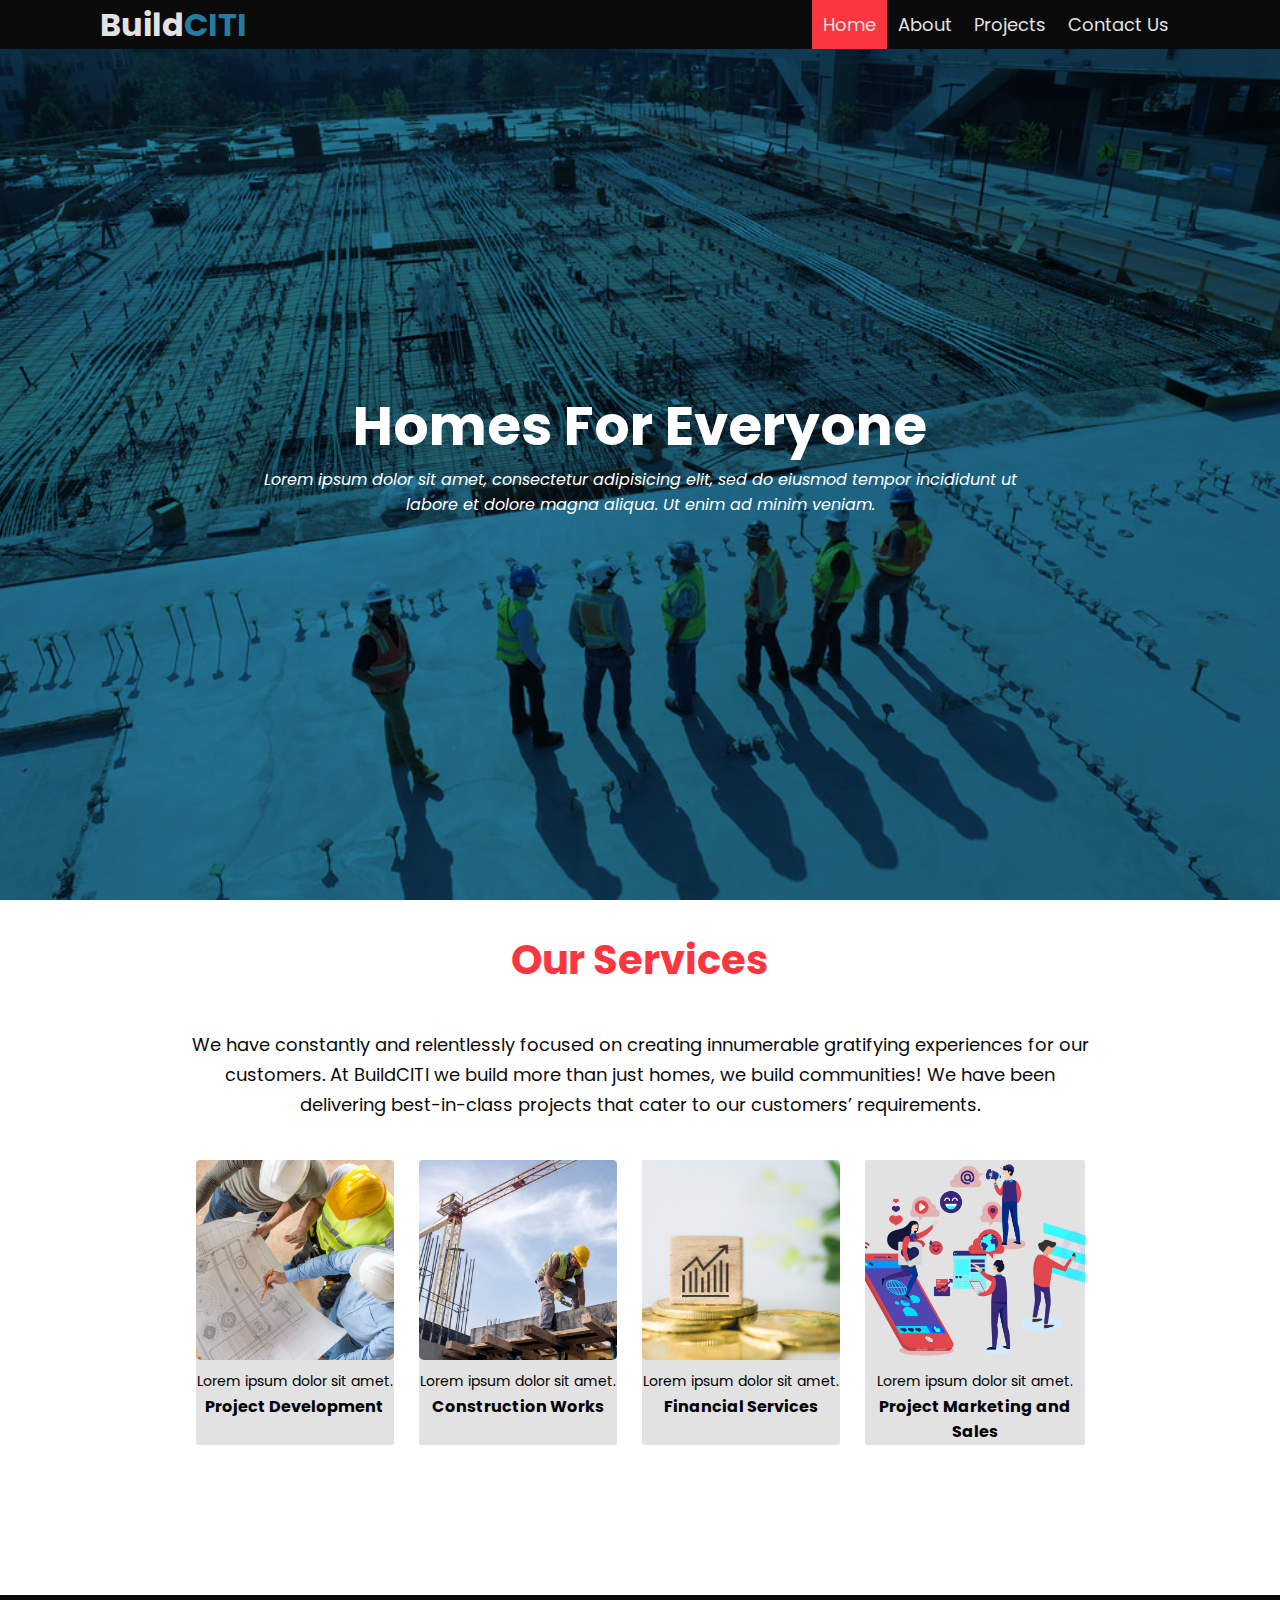
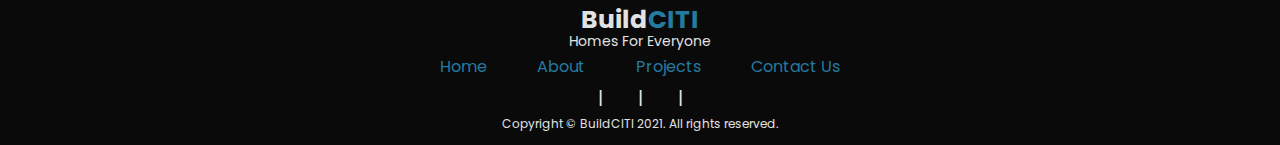
==== index.html @ 4a948ff4 "first-commit" ====
<!DOCTYPE html>
<html>
<head>
	<link rel="stylesheet" href="https://cdnjs.cloudflare.com/ajax/libs/font-awesome/5.15.3/css/all.min.css" integrity="sha512-iBBXm8fW90+nuLcSKlbmrPcLa0OT92xO1BIsZ+ywDWZCvqsWgccV3gFoRBv0z+8dLJgyAHIhR35VZc2oM/gI1w==" crossorigin="anonymous" referrerpolicy="no-referrer" />
	<link rel="preconnect" href="https://fonts.gstatic.com">
	<link href="https://fonts.googleapis.com/css2?family=Poppins:wght@300&display=swap" rel="stylesheet">
	<meta charset="utf-8">
	<meta name="viewport" content="width=device-width,initial-scale=1.0">
	<link rel="stylesheet" type="text/css" href="./styles/style.css">
	<title>BUILDCITI | CIVIL CONTRACTOR AND DEVELOPERS</title>
</head>
<body>
	<header>
		<div class="container header-flex">
			<div id="branding">
				<h1>Build<span>CITI</span></h1>
			</div>
			<nav>
				<ul>
					<li><a class="active" href="index.html">Home</a></li>
					<li><a href="about.html">About</a></li>
					<li><a href="#">Projects</a></li>
					<li><a href="contact.html">Contact Us</a></li>
				</ul>
			</nav>
		</div>
	</header>

	<div id="hero">
		<div class="text">
			<h2>Homes For Everyone</h2>
			<p><i>Lorem ipsum dolor sit amet, consectetur adipisicing elit, sed do eiusmod
			tempor incididunt ut labore et dolore magna aliqua. Ut enim ad minim veniam.</i></p>
		</div>
	</div>

	<section id="services">
		<div class="container">
			<div id="heading">
				<h2>Our Services</h2>
				<p>We have constantly and relentlessly focused on creating innumerable gratifying experiences for our customers. At BuildCITI we build more than just homes, we build communities! We have been delivering best-in-class projects that cater to our customers’ requirements.</p>
			</div>
			<div class="grid-4">
				
				<div class="card">
					<div class="invisible">
						<i class="fas fa-building"></i>
						<h3>Project Development</h3>
					</div>
					<div class="img-holder" style="background-image:url('./images/project.jpg');"></div>
					<p>Lorem ipsum dolor sit amet.</p>
					<h3>Project Development</h3>
				</div>
				<div class="card">
					<div class="invisible">
						<i class="fas fa-hard-hat"></i>
						<h3>Construction Works</h3>
					</div>
					<div class="img-holder" style="background-image:url('./images/construction.jpg');"></div>
					<p>Lorem ipsum dolor sit amet.</p>
					<h3>Construction Works</h3>
				</div>
				<div class="card">
					<div class="invisible">
						<i class="fas fa-hand-holding-usd"></i>
						<h3>Financial Services</h3>
					</div>
					<div class="img-holder" style="background-image:url('./images/finance.jpg');"></div>
					<p>Lorem ipsum dolor sit amet.</p>
					<h3>Financial Services</h3>
				</div>
				<div class="card">
					<div class="invisible">
						<i class="fas fa-bullhorn"></i>
						<h3>Project Marketing and Sales</h3>
					</div>
					<div class="img-holder" style="background-image:url('./images/advertising.png');"></div>
					<p>Lorem ipsum dolor sit amet.</p>
					<h3>Project Marketing and Sales</h3>
				</div>
			</div>
		</div>
	</section>


</div>
	</section>


	<footer>
		<div class="container">
			<div id="branding">
				<h1>Build<span>CITI</span></h1>
				<p>Homes For Everyone</p>
			</div>
			<div id="bottom-nav">
				<a href="#">Home</a>
				<a href="#">About</a>
				<a href="#">Projects</a>
				<a href="contact.html">Contact Us</a>
			</div>
			<div id="social-links">
				<a href="https://www.facebook.com" target="_blank"><i class="fab fa-facebook-f"></i></a>|
				<a href="https://www.twitter.com" target="_blank"><i class="fab fa-twitter"></i></a>|
				<a href="https://www.youtube.com" target="_blank"><i class="fab fa-youtube"></i></a>|
				<a href="#"><i class="fab fa-whatsapp"></i></a>
			</div>
			<div id="copyright">
				<p>Copyright © BuildCITI 2021. All rights reserved.</p>
			</div>
		</div>
	</footer>


</body>
</html>
---- styles/style.css ----
:root{
	--color-red:#FB3640;
	--color-blue:#0A2463;
	--color-black:#0A0A0A; 
	--color-primary-accent:#E2E2E2;
	--color-secondary-accent:#247BA0;
}
html{
	font-family: 'Poppins', sans-serif;
}
*{
	box-sizing: border-box;
	margin:0;
	padding:0;
	list-style: none;
}
img{
	width:100%;
}

/*UTILITY CLASSES*/
.container{
	max-width: 1100px;
	overflow: hidden;
	margin: 0 auto;
	padding:0 10px;
}

header{
	position: fixed;
	top:0;
	left:0;
	right:0;
	overflow: hidden;
	background:var(--color-black);	
	z-index: 1;
}
#header-contact{
	position: sticky;
	top:0;
	left:0;
	right:0;
	overflow: hidden;
	background:var(--color-black);	
	z-index: 1;
}
.header-flex{
	display: flex;
	flex-wrap: wrap;
	justify-content: space-between;
	align-items: center;
}
#branding h1{
	color:var(--color-primary-accent);
}
#branding span{
	color:var(--color-secondary-accent);
}
nav ul{
	display: flex;
}
nav ul li a{
	font-size: 18px;
	text-decoration: none;
	display: block;
	padding:11px;
	flex-wrap: wrap;
	color:var(--color-primary-accent);
}
nav ul li a:hover{
	background: var(--color-red);
	color:var(--color-black);
}
.active{
	background: var(--color-red);
}
#hero{
	display: flex;
	justify-content: center;
	color:white;
	text-align: center;
	padding:0  20px;
	align-items: center;
	background: url('../images/background.jpg');
	background-repeat: no-repeat;
	min-height: 100vh;
	background-size: cover;
	background-position:  right ;
	background-color: var(--color-secondary-accent);
	background-blend-mode: multiply;
}
#hero h2{
	font-size: 55px;
}
#hero p{
	max-width: 800px;
}

section #heading{
	text-align: center;
}
section #heading h2{
	margin: 30px 0;
	color:var(--color-red);
	font-size: 40px;
}
section #heading p{
	font-size: 18px;
	max-width: 900px;
	line-height: 30px;
	margin: 40px auto;
	color:var(--color-black);
}

.grid-4{
	display: grid;
	grid-template-columns:auto auto auto auto ;
	grid-gap:25px;
	justify-content: center;
	margin-bottom:150px;
}
.invisible{
	display: flex;
	justify-content: center;
	align-items: center;
	flex-direction: column;
	height:200px;
	background:rgba(0,0,255,0.5) ;
	position: absolute;
	width:100%; 
	transform: translateY(-200px);
	color: white;
	transition: 0.3s ease-in-out;
}
.invisible .fas{
	font-size: 45px;
}

.card{
	background: var(--color-primary-accent);
	overflow: hidden;
	position: relative;
	border-radius: 2px;
	text-align: center;
	max-width: 220px;
	min-height: 265px;

}
.card .img-holder{
	border-radius: 5px;
	height:200px;
	background-size: cover;
	background-position: center;
	margin-bottom:10px;
}
.card p{
	padding: 1px;
	font-size: 14px;
}
.card h3{
	padding: 1px;
	font-size: 16px;
}
.card:hover .invisible{
	transform: translateY(0);
	
}


@media(max-width:870px){
	.card{
		max-width: 180px;
		min-height: 280px;
	}

}
@media(max-width:750px){
	.grid-4{
		grid-gap:5px;
	}

}
@media(max-width:700px){
	.grid-4{
		grid-template-columns: auto auto;
		grid-gap:30px;
	}

	.card{
		min-width: 250px;
		min-height: 280px;
	}
}
@media(max-width:580px){
	.grid-4{
		grid-template-columns: auto;
		grid-gap:30px;
	}

	.card{
		min-width: 250px;
		min-height: 280px;
	}
	header #branding{
		font-size: 14px;
	}
	header .header-flex, header nav ul{
		text-align: center;
		display: block;
	}
	header nav ul li{
		display: inline-block;
	}
	header nav ul li a{
		padding:2px 5px;
		font-size: 14px;
	}
}



















footer{
	padding: 10px;
	background: var(--color-black);
	color: var(--color-primary-accent);
}
footer #branding{
	padding: 2px 0;
	text-align: center;
}
footer #branding h1{
	font-size:25px; 
	padding:0;
	margin: 0;
	line-height: 25px;
}
footer #branding p{
	font-size: 14px;
	line-height: 18px;
}
footer #bottom-nav{
	padding: 2px 0;
	display: flex;
	flex-wrap: wrap;
	max-width: 450px;
	margin: 0 auto;
	justify-content: space-around;
}
footer #bottom-nav a{
	margin:0 10px;
	text-decoration: none;
	color:var(--color-secondary-accent);
	transition: 0.1s ease-in-out;
	border-bottom: 1px solid var(--color-black);
}
footer #bottom-nav a:hover{
	color:var(--color-white);
	border-bottom: 1px solid white;
}
footer #social-links{
	padding: 2px 0;
	text-align: center;
	font-size: 18px;
}

footer #social-links a {
	color: var(--color-secondary-accent);
	margin: 0 15px;
	font-size: 18px;
	transition: 0.1s ease-in-out;
}

footer #social-links a:hover {
	color: var(--color-white);
}
#copyright{
	padding: 2px 0;
	text-align: center;
	font-size: 12px;
}




/*
*CONTACT US
*/
#contact-heading{
	padding: 10px;
	background: var(--color-secondary-accent);
}
#contact-heading h1{
	color:var(--color-primary-accent);
}

#contact-caption {
	padding: 40px 20px;
	font-size:14px;
}


#contact .container{
	padding:40px 60px;
}
.contact-container{

	border:1px solid black;
	max-width: 800px;
	margin:0 auto;

}
.contact-grid, .grid-2{
	padding:0;
	display: grid;
	grid-template-columns: 1fr 1fr;
}

form input,form  textarea{
	width:100%;
	font-family: sans-serif;
	border:1px solid var(--color-blue);
	padding:4px;
}
textarea{
	resize: none;
	height:80px;
}
[type="submit"]{
	border:0;
	padding:8px;
	margin-bottom: 10px;
	border-radius: 5px;
	color:var(--color-primary-accent);
	background:var(--color-red);
}
form  div{
	padding:6px;
}
#contact-info{
	padding:0px 10px;
	font-size: 12px;
}
#contact-info i{
	margin-right:10px;
}
#contact-info p{
	margin:10px 0;
}

@media(max-width: 768px){
	.grid-2{
	grid-template-columns: 1fr;
	}

}
@media(max-width: 600px){
	.contact-grid{
	grid-template-columns: 1fr;
	}

}
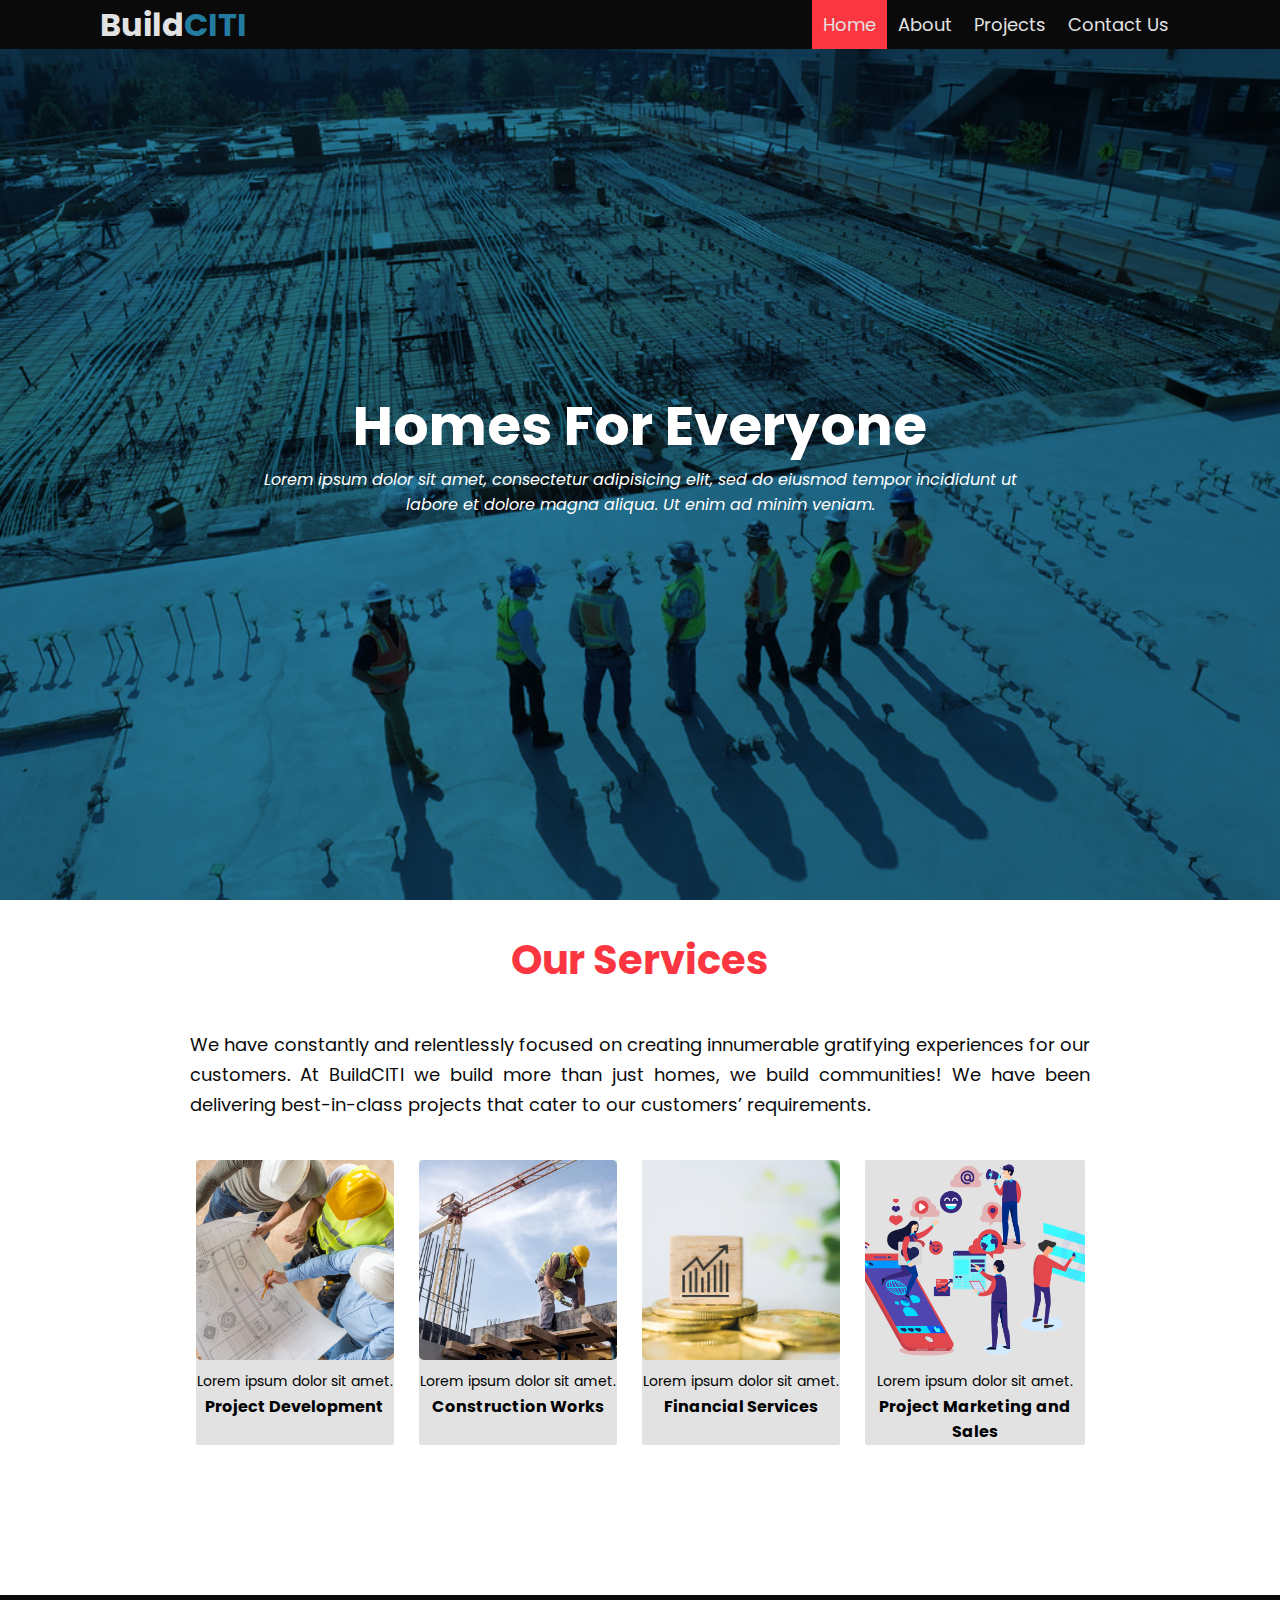
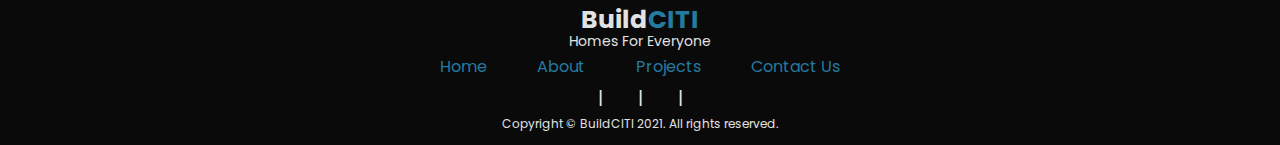
==== commit 06dde331: "second commit" ====
--- a/index.html
+++ b/index.html
@@ -19,7 +19,7 @@
 				<ul>
 					<li><a class="active" href="index.html">Home</a></li>
 					<li><a href="about.html">About</a></li>
-					<li><a href="#">Projects</a></li>
+					<li><a href="projects.html">Projects</a></li>
 					<li><a href="contact.html">Contact Us</a></li>
 				</ul>
 			</nav>
@@ -38,7 +38,7 @@
 		<div class="container">
 			<div id="heading">
 				<h2>Our Services</h2>
-				<p>We have constantly and relentlessly focused on creating innumerable gratifying experiences for our customers. At BuildCITI we build more than just homes, we build communities! We have been delivering best-in-class projects that cater to our customers’ requirements.</p>
+				<p style="text-align: justify;">We have constantly and relentlessly focused on creating innumerable gratifying experiences for our customers. At BuildCITI we build more than just homes, we build communities! We have been delivering best-in-class projects that cater to our customers’ requirements.</p>
 			</div>
 			<div class="grid-4">
 				
@@ -94,9 +94,9 @@
 				<p>Homes For Everyone</p>
 			</div>
 			<div id="bottom-nav">
-				<a href="#">Home</a>
-				<a href="#">About</a>
-				<a href="#">Projects</a>
+				<a href="index.html">Home</a>
+				<a href="about.html">About</a>
+				<a href="projects.html">Projects</a>
 				<a href="contact.html">Contact Us</a>
 			</div>
 			<div id="social-links">
--- a/styles/style.css
+++ b/styles/style.css
@@ -35,7 +35,7 @@
 	background:var(--color-black);	
 	z-index: 1;
 }
-#header-contact{
+#header-other{
 	position: sticky;
 	top:0;
 	left:0;
@@ -374,4 +374,53 @@
 	grid-template-columns: 1fr;
 	}
 
+}
+
+
+
+
+
+
+/*
+PROJECTS
+*/
+#project-parallax{
+	min-height: 400px;
+	background-image: url('../images/flat-interior.jpg');
+	background-repeat: no-repeat;
+	background-size:  cover;
+	background-position: center;
+	background-attachment: fixed;
+	display: flex;
+	overflow: hidden;
+}
+#project-parallax #container{
+	max-width: 550px;
+	margin-left: auto;
+	padding: 0 20px;
+	min-height: 400px;
+	display: flex;
+	flex-direction: column;
+	flex-wrap: wrap;
+	justify-content: space-around;
+	
+}
+.content{
+	width:50%;
+	max-height:400px;
+	background-color: var(--color-blue);
+	color:var(--color-primary-accent);
+	z-index: 2;
+}
+.strip{
+	background-color: var(--color-blue);
+	max-height:inherit;
+	width:100px;
+	transform: rotate(-15deg) translateX(-50px) scaleY(1.2);
+}
+.content h2{
+	font-size: 26px;
+}
+.content p{
+	font-size: 12px;
 }